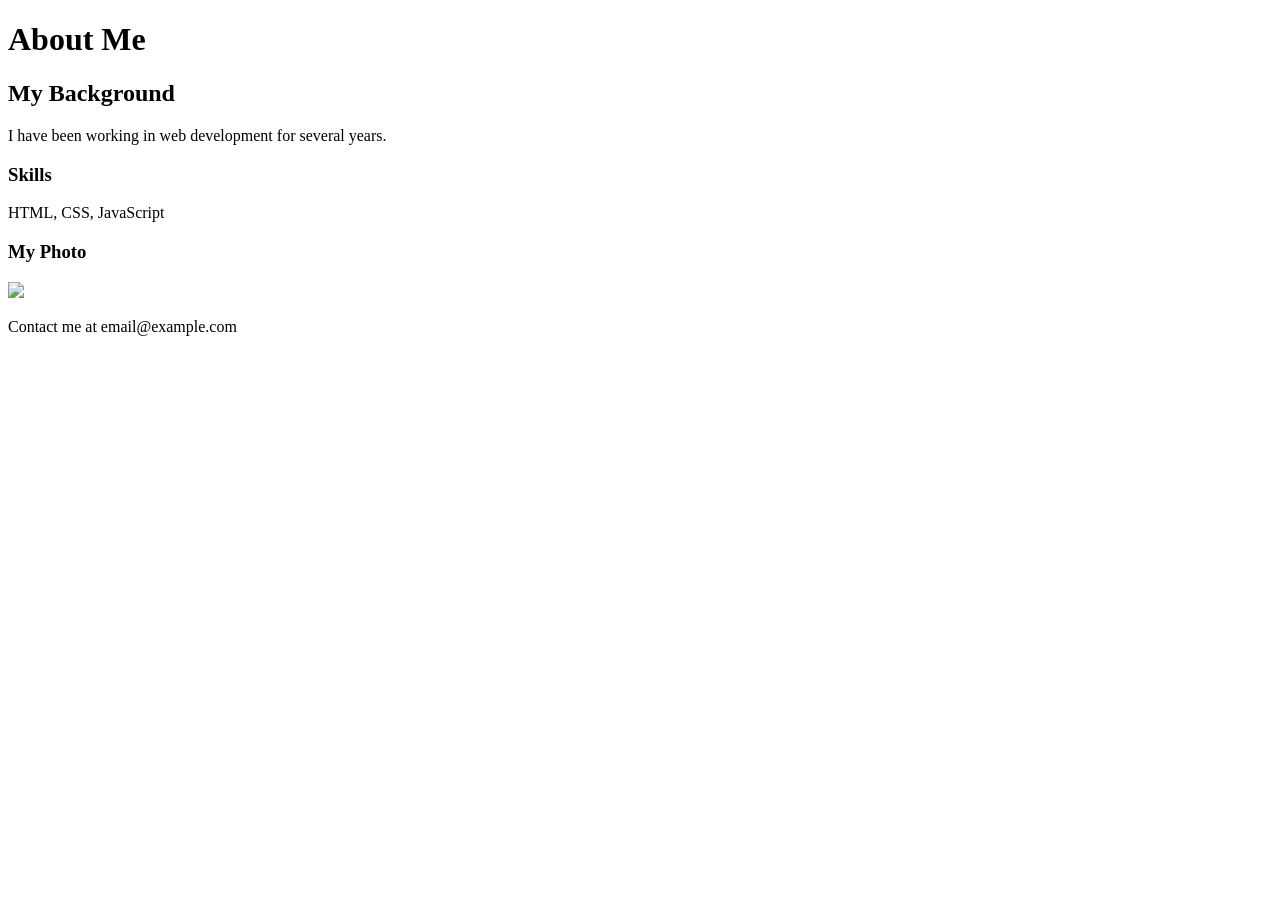
==== about.html @ adbb69e3 "Initial commit" ====
<!DOCTYPE html>
<html>
<head>
    <title>About</title>
    <link rel="stylesheet" href="css/styles.css">
</head>
<body>
    <div class="header">
        <h1>About Me</h1>
    </div>
    
    <div>
        <h2>My Background</h2>
        <p>I have been working in web development for several years.</p>
        
        <h3>Skills</h3>
        <!-- Table should be here but is missing -->
        <p>HTML, CSS, JavaScript</p>
    </div>
    
    <div>
        <h3>My Photo</h3>
        <img src="images/profile.jpg">
    </div>
    
    <div class="footer">
        <p>Contact me at email@example.com</p>
    </div>
</body>
</html>
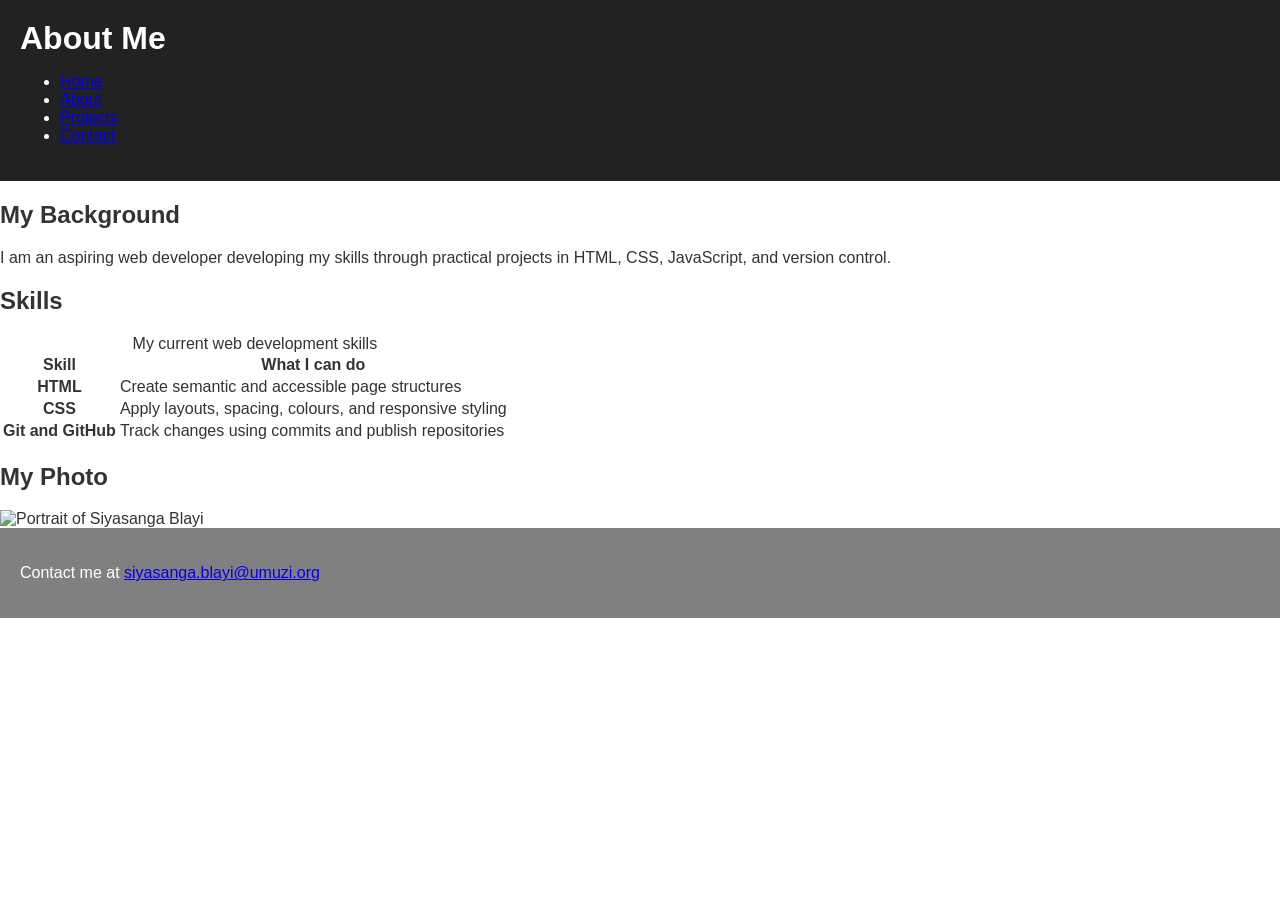
==== commit 6c5de671: "added semantic about page and correct email links" ====
--- a/about.html
+++ b/about.html
@@ -1,30 +1,84 @@
 <!DOCTYPE html>
-<html>
+<html lang="en">
 <head>
-    <title>About</title>
-    <link rel="stylesheet" href="css/styles.css">
+  <meta charset="UTF-8">
+  <meta name="viewport" content="width=device-width, initial-scale=1.0">
+  <meta
+    name="description"
+    content="Learn about Siyasanga Blayi's background and web development skills."
+  >
+  <title>About Siyasanga Blayi | Portfolio</title>
+  <link rel="stylesheet" href="css/styles.css">
 </head>
+
 <body>
-    <div class="header">
-        <h1>About Me</h1>
-    </div>
-    
-    <div>
-        <h2>My Background</h2>
-        <p>I have been working in web development for several years.</p>
-        
-        <h3>Skills</h3>
-        <!-- Table should be here but is missing -->
-        <p>HTML, CSS, JavaScript</p>
-    </div>
-    
-    <div>
-        <h3>My Photo</h3>
-        <img src="images/profile.jpg">
-    </div>
-    
-    <div class="footer">
-        <p>Contact me at email@example.com</p>
-    </div>
+  <header class="header">
+    <h1>About Me</h1>
+
+    <nav aria-label="Primary navigation">
+      <ul>
+        <li><a href="index.html">Home</a></li>
+        <li><a href="about.html" aria-current="page">About</a></li>
+        <li><a href="projects.html">Projects</a></li>
+        <li><a href="contact.html">Contact</a></li>
+      </ul>
+    </nav>
+  </header>
+  <main>
+    <section class="about-section" aria-labelledby="background-title">
+      <h2 id="background-title">My Background</h2>
+
+      <p>
+        I am an aspiring web developer developing my skills through
+        practical projects in HTML, CSS, JavaScript, and version control.
+      </p>
+    </section>
+
+    <section class="skills-section" aria-labelledby="skills-title">
+      <h2 id="skills-title">Skills</h2>
+
+      <table>
+        <caption>My current web development skills</caption>
+
+        <thead>
+          <tr>
+            <th scope="col">Skill</th>
+            <th scope="col">What I can do</th>
+          </tr>
+        </thead>
+
+        <tbody>
+          <tr>
+            <th scope="row">HTML</th>
+            <td>Create semantic and accessible page structures</td>
+          </tr>
+          <tr>
+            <th scope="row">CSS</th>
+            <td>Apply layouts, spacing, colours, and responsive styling</td>
+          </tr>
+          <tr>
+            <th scope="row">Git and GitHub</th>
+            <td>Track changes using commits and publish repositories</td>
+          </tr>
+        </tbody>
+      </table>
+    </section>
+
+    <section class="profile-section" aria-labelledby="profile-title">
+      <h2 id="profile-title">My Photo</h2>
+
+      <img
+        src="images/profile.jpg"
+        alt="Portrait of Siyasanga Blayi"
+      >
+    </section>
+  </main>
+
+  <footer class="footer">
+    <p>
+      Contact me at
+    <a href="mailto:siyasanga.blayi@umuzi.org">siyasanga.blayi@umuzi.org</a>
+    </p>
+  </footer>
 </body>
 </html>
--- a/css/styles.css
+++ b/css/styles.css
@@ -0,0 +1,65 @@
+/* Basic styles with errors and omissions */
+
+body {
+    font-family: Arial;
+    margin: 0;
+    padding: 0;
+    color: #333;
+}
+
+.header {
+    background-color: #222;
+    color: white;
+    padding: 20px;
+    /* Missing: proper alignment */
+}
+
+.header h1 {
+    margin: 0;
+}
+
+/* Navigation styling missing completely */
+
+.hero {
+    padding: 50px;
+    background-color: lightblue;
+    /* Poor colour contrast */
+}
+
+.hero h2 {
+    font-size: 36px;
+}
+
+.hero img {
+    width: 100%;
+    /* Missing: alt text handled in HTML, but sizing issues here */
+}
+
+/* Missing: Only using 2-3 selector types, need 5+ */
+/* Missing: Pseudo-classes not used */
+/* Missing: Combination selectors not used */
+
+.intro {
+    padding: 30px;
+}
+
+/* Form styling incomplete */
+form input {
+    display: block;
+    margin: 10px 0;
+}
+
+/* Missing: Box model demonstration (margin, padding, border) */
+/* Missing: Block vs inline elements styling */
+/* Missing: Text and colour styling variety */
+/* Missing: Table styling */
+
+.footer {
+    background-color: gray;
+    color: white;
+    padding: 20px;
+    /* Wrong alignment */
+    text-align: left;
+}
+
+/* Code quality issues: inconsistent spacing, poor naming, no comments */
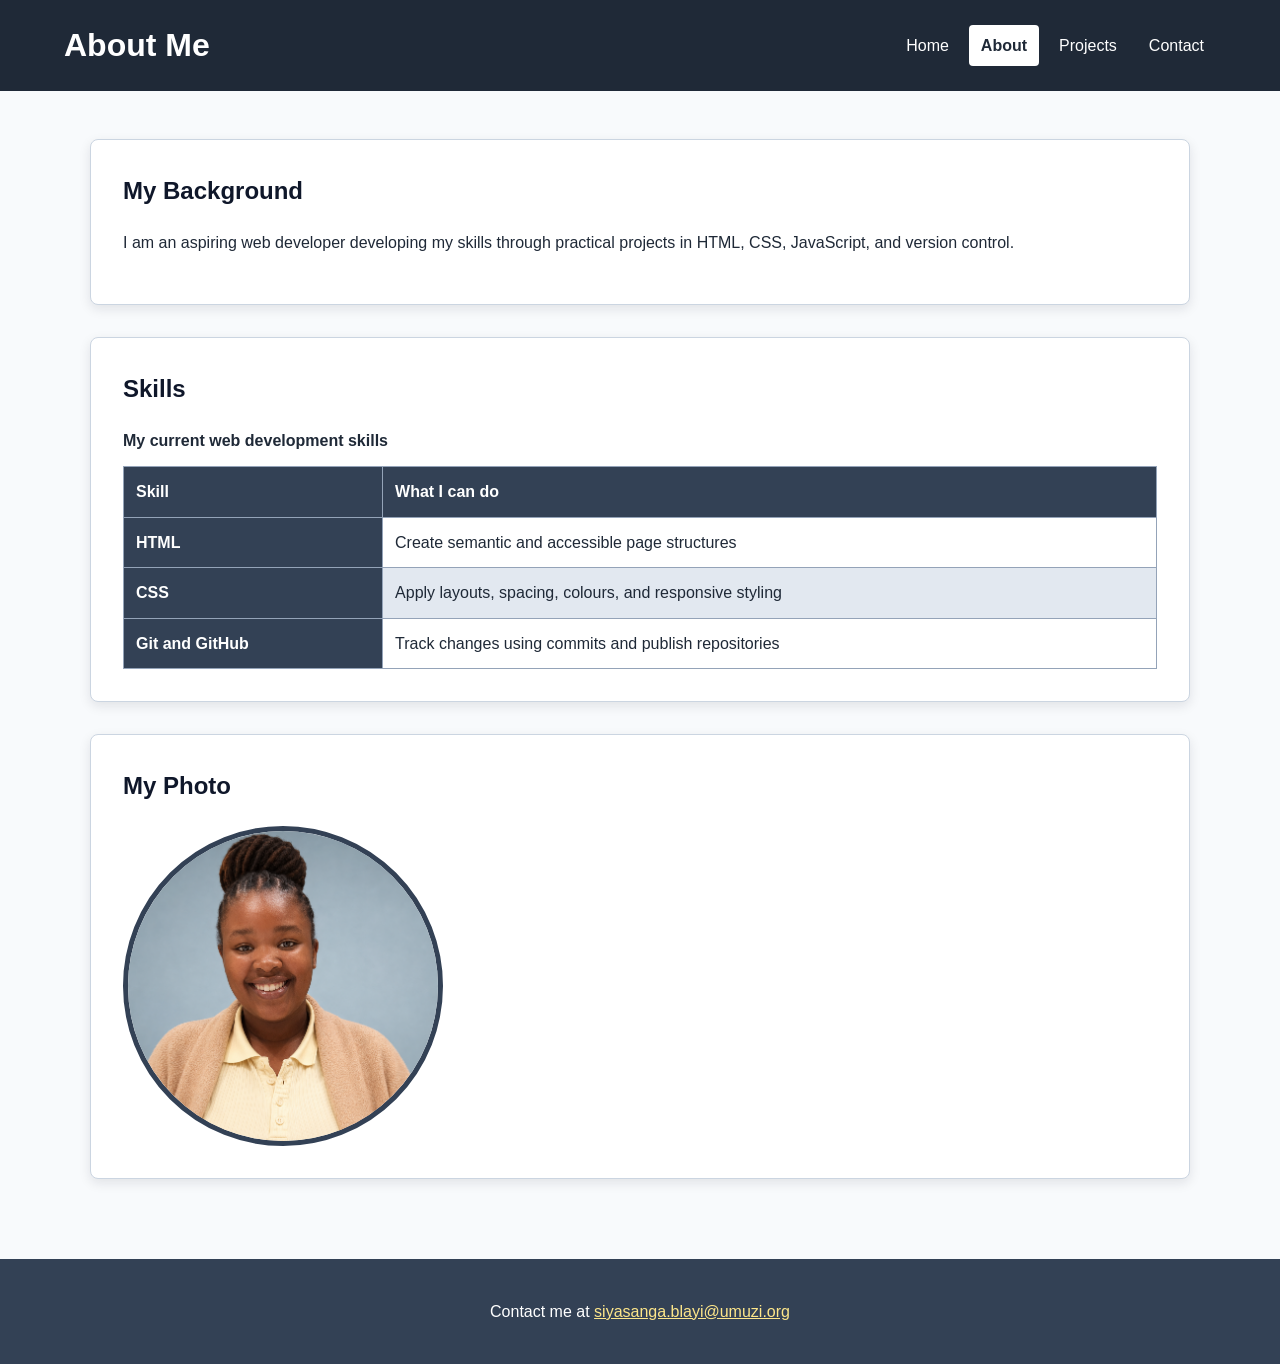
==== commit 3d1e437c: "add portfolio images abd project previews" ====
--- a/about.html
+++ b/about.html
@@ -68,8 +68,9 @@
       <h2 id="profile-title">My Photo</h2>
 
       <img
-        src="images/profile.jpg"
-        alt="Portrait of Siyasanga Blayi"
+          class="profile-photo"
+          src="images/profile.png"
+          alt="Portrait of Siyasanga Blayi"
       >
     </section>
   </main>
--- a/css/styles.css
+++ b/css/styles.css
@@ -1,65 +1,285 @@
-/* Basic styles with errors and omissions */
+/* 1. Global page setup */
+* {
+  box-sizing: border-box;
+}
 
 body {
-    font-family: Arial;
-    margin: 0;
-    padding: 0;
-    color: #333;
-}
-
+  margin: 0;
+  font-family: Arial, Helvetica, sans-serif;
+  line-height: 1.6;
+  color: #1f2937;
+  background-color: #f8fafc;
+}
+
+img {
+  display: block;
+  max-width: 100%;
+  height: auto;
+}
+
+a {
+  color: #075985;
+}
+
+a:hover,
+a:focus-visible {
+  color: #9a3412;
+}
+
+/* 2. Shared header and navigation */
 .header {
-    background-color: #222;
-    color: white;
-    padding: 20px;
-    /* Missing: proper alignment */
+  display: flex;
+  justify-content: space-between;
+  align-items: center;
+  gap: 2rem;
+  padding: 1.25rem 5%;
+  color: #ffffff;
+  background-color: #1f2937;
 }
 
 .header h1 {
-    margin: 0;
-}
-
-/* Navigation styling missing completely */
+  margin: 0;
+  font-size: 2rem;
+}
+
+.header nav ul {
+  display: flex;
+  gap: 0.5rem;
+  margin: 0;
+  padding: 0;
+  list-style: none;
+}
+
+.header nav a {
+  display: inline-block;
+  padding: 0.5rem 0.75rem;
+  color: #ffffff;
+  text-decoration: none;
+  border-radius: 0.25rem;
+}
+
+.header nav a:hover,
+.header nav a:focus-visible {
+  color: #1f2937;
+  background-color: #fbbf24;
+}
+
+.header nav a[aria-current="page"] {
+  color: #1f2937;
+  background-color: #ffffff;
+  font-weight: bold;
+}
+
+/* 3. Small-screen navigation */
+@media (max-width: 600px) {
+  .header {
+    flex-direction: column;
+    align-items: flex-start;
+  }
+
+  .header nav ul {
+    flex-wrap: wrap;
+  }
+}
+
+/* 4. Shared main content */
+main {
+  width: min(1100px, 90%);
+  margin: 0 auto;
+  padding: 3rem 0;
+}
+
+main section {
+  margin-bottom: 2rem;
+  padding: 2rem;
+  background-color: #ffffff;
+  border: 1px solid #cbd5e1;
+  border-radius: 0.5rem;
+  box-shadow: 0 0.25rem 0.75rem rgb(15 23 42 / 10%);
+}
+
+main h2 {
+  margin-top: 0;
+  color: #0f172a;
+}
 
 .hero {
-    padding: 50px;
-    background-color: lightblue;
-    /* Poor colour contrast */
-}
-
-.hero h2 {
-    font-size: 36px;
-}
-
-.hero img {
-    width: 100%;
-    /* Missing: alt text handled in HTML, but sizing issues here */
-}
-
-/* Missing: Only using 2-3 selector types, need 5+ */
-/* Missing: Pseudo-classes not used */
-/* Missing: Combination selectors not used */
-
-.intro {
-    padding: 30px;
-}
-
-/* Form styling incomplete */
-form input {
-    display: block;
-    margin: 10px 0;
-}
-
-/* Missing: Box model demonstration (margin, padding, border) */
-/* Missing: Block vs inline elements styling */
-/* Missing: Text and colour styling variety */
-/* Missing: Table styling */
-
+  background-color: #dbeafe;
+}
+
+.hero img,
+.intro img {
+  margin-top: 1rem;
+  border-radius: 0.5rem;
+}
+
+/* 5. About-page table */
+table {
+  width: 100%;
+  margin-top: 1rem;
+  border-collapse: collapse;
+  background-color: #ffffff;
+}
+
+caption {
+  margin-bottom: 0.75rem;
+  font-weight: bold;
+  text-align: left;
+}
+
+th,
+td {
+  padding: 0.75rem;
+  border: 1px solid #94a3b8;
+  text-align: left;
+}
+
+th {
+  color: #ffffff;
+  background-color: #334155;
+}
+
+tbody tr:nth-child(even) {
+  background-color: #e2e8f0;
+}
+
+/* 6. Project-card layout */
+.projects-section {
+  display: grid;
+  grid-template-columns: repeat(3, 1fr);
+  gap: 1.5rem;
+}
+
+.projects-section > h2 {
+  grid-column: 1 / -1;
+}
+
+.project-card {
+  margin: 0;
+  padding: 1.25rem;
+  border: 1px solid #94a3b8;
+  border-radius: 0.5rem;
+  background-color: #ffffff;
+}
+
+.project-card img {
+  width: 100%;
+  margin-bottom: 1rem;
+  border-radius: 0.25rem;
+}
+
+.project-card h3 {
+  color: #0f172a;
+}
+
+/* 7. Shared footer */
 .footer {
-    background-color: gray;
-    color: white;
-    padding: 20px;
-    /* Wrong alignment */
-    text-align: left;
-}
-
-/* Code quality issues: inconsistent spacing, poor naming, no comments */
+  padding: 1.5rem 5%;
+  color: #ffffff;
+  background-color: #334155;
+  text-align: center;
+}
+
+.footer a {
+  color: #fde68a;
+}
+
+.footer a:hover,
+.footer a:focus-visible {
+  color: #ffffff;
+}
+
+/* Stack project cards on smaller screens */
+@media (max-width: 750px) {
+  main {
+    width: min(100% - 2rem, 1100px);
+    padding: 2rem 0;
+  }
+
+  main section {
+    padding: 1.25rem;
+  }
+
+  .projects-section {
+    grid-template-columns: 1fr;
+  }
+}
+/* 8. Accessible contact-form styling */
+form {
+  display: grid;
+  gap: 0.5rem;
+  max-width: 700px;
+}
+
+form > label:not(.checkbox-label) {
+  margin-top: 0.5rem;
+  font-weight: bold;
+}
+
+input:not([type="radio"]):not([type="checkbox"]),
+select,
+textarea {
+  width: 100%;
+  padding: 0.75rem;
+  font: inherit;
+  color: #1f2937;
+  background-color: #ffffff;
+  border: 1px solid #64748b;
+  border-radius: 0.25rem;
+}
+
+textarea {
+  resize: vertical;
+}
+
+fieldset {
+  display: flex;
+  flex-wrap: wrap;
+  gap: 1.5rem;
+  margin: 1rem 0;
+  padding: 1rem;
+  border: 1px solid #64748b;
+  border-radius: 0.25rem;
+}
+
+fieldset label,
+.checkbox-label {
+  display: flex;
+  align-items: center;
+  gap: 0.5rem;
+}
+
+input:focus,
+select:focus,
+textarea:focus {
+  outline: 3px solid #fbbf24;
+  outline-offset: 2px;
+  border-color: #1f2937;
+}
+
+button {
+  width: fit-content;
+  margin-top: 1rem;
+  padding: 0.75rem 1.25rem;
+  color: #ffffff;
+  background-color: #075985;
+  border: 0;
+  border-radius: 0.25rem;
+  font: inherit;
+  font-weight: bold;
+  cursor: pointer;
+}
+
+button:hover,
+button:focus-visible {
+  background-color: #0c4a6e;
+}
+
+/* 9. About-page profile photograph */
+.profile-photo {
+  width: min(100%, 320px);
+  aspect-ratio: 1;
+  object-fit: cover;
+  border: 0.35rem solid #334155;
+  border-radius: 50%;
+}
